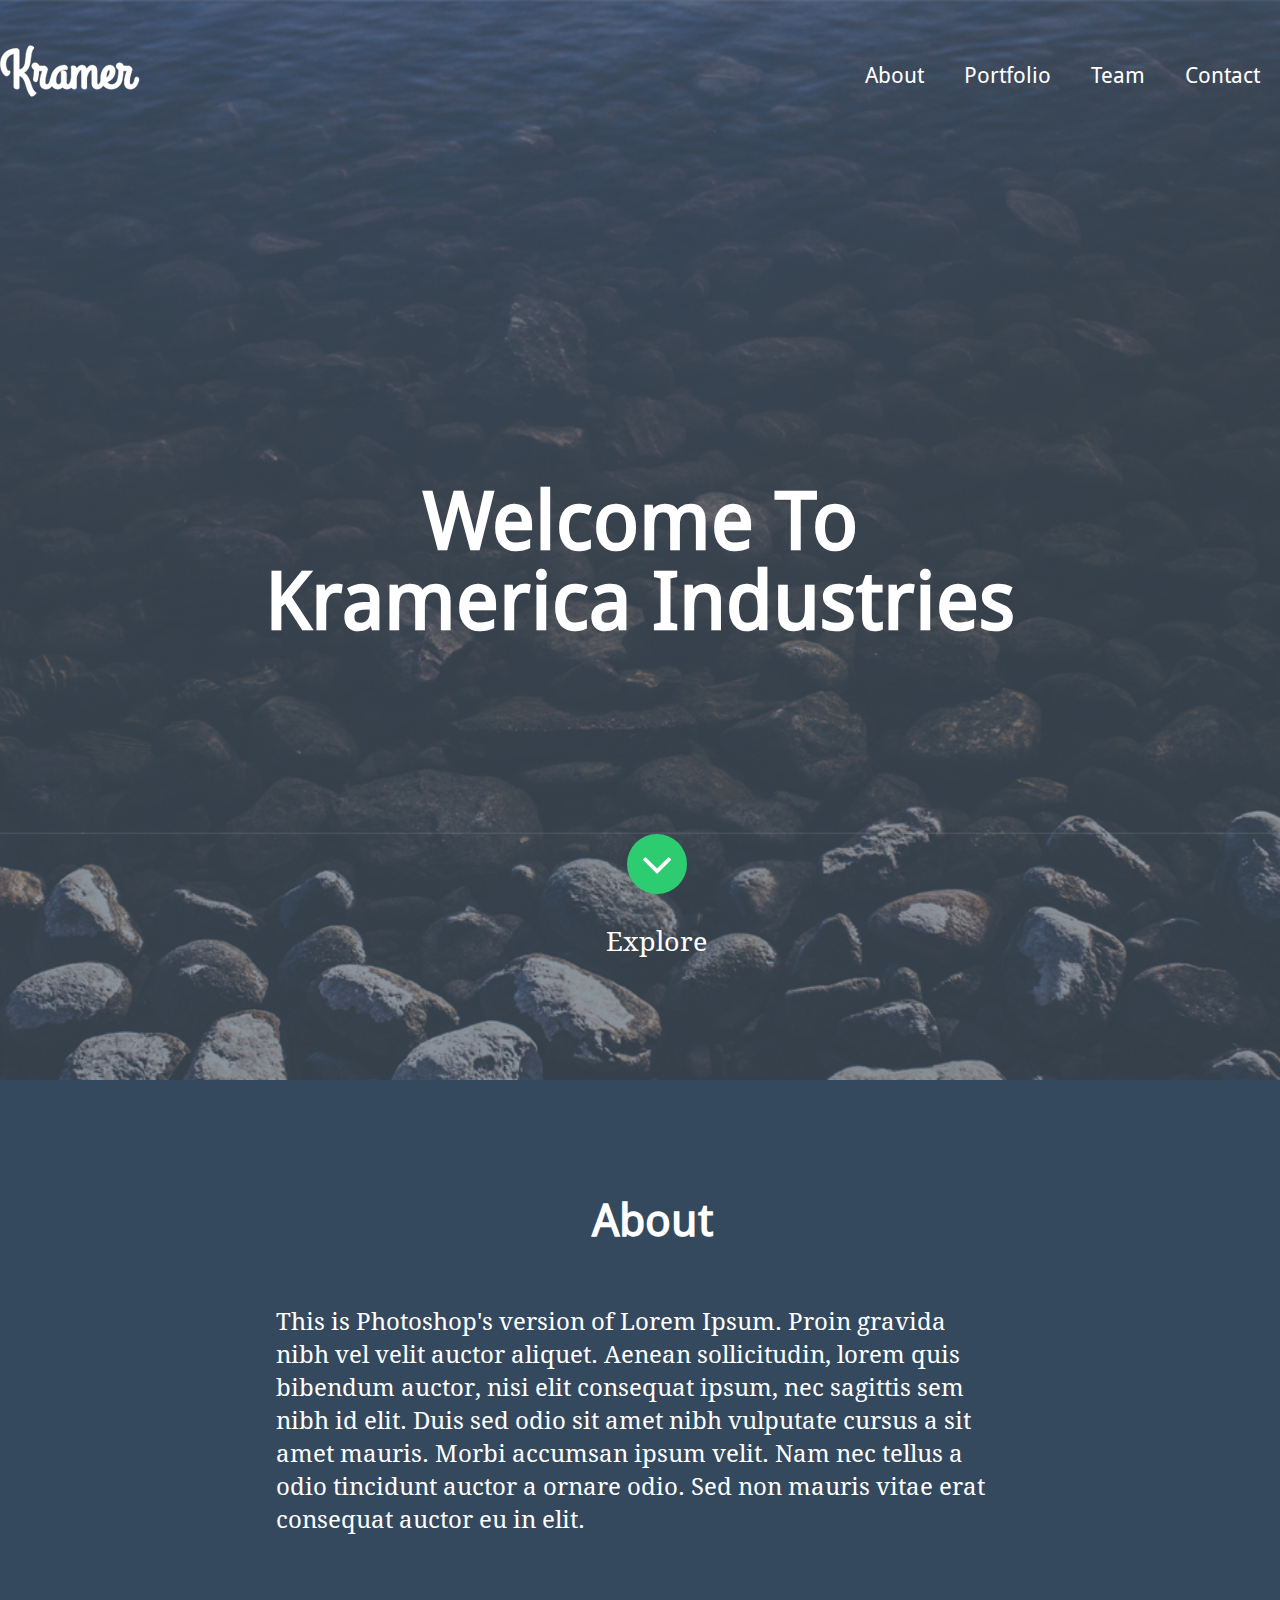
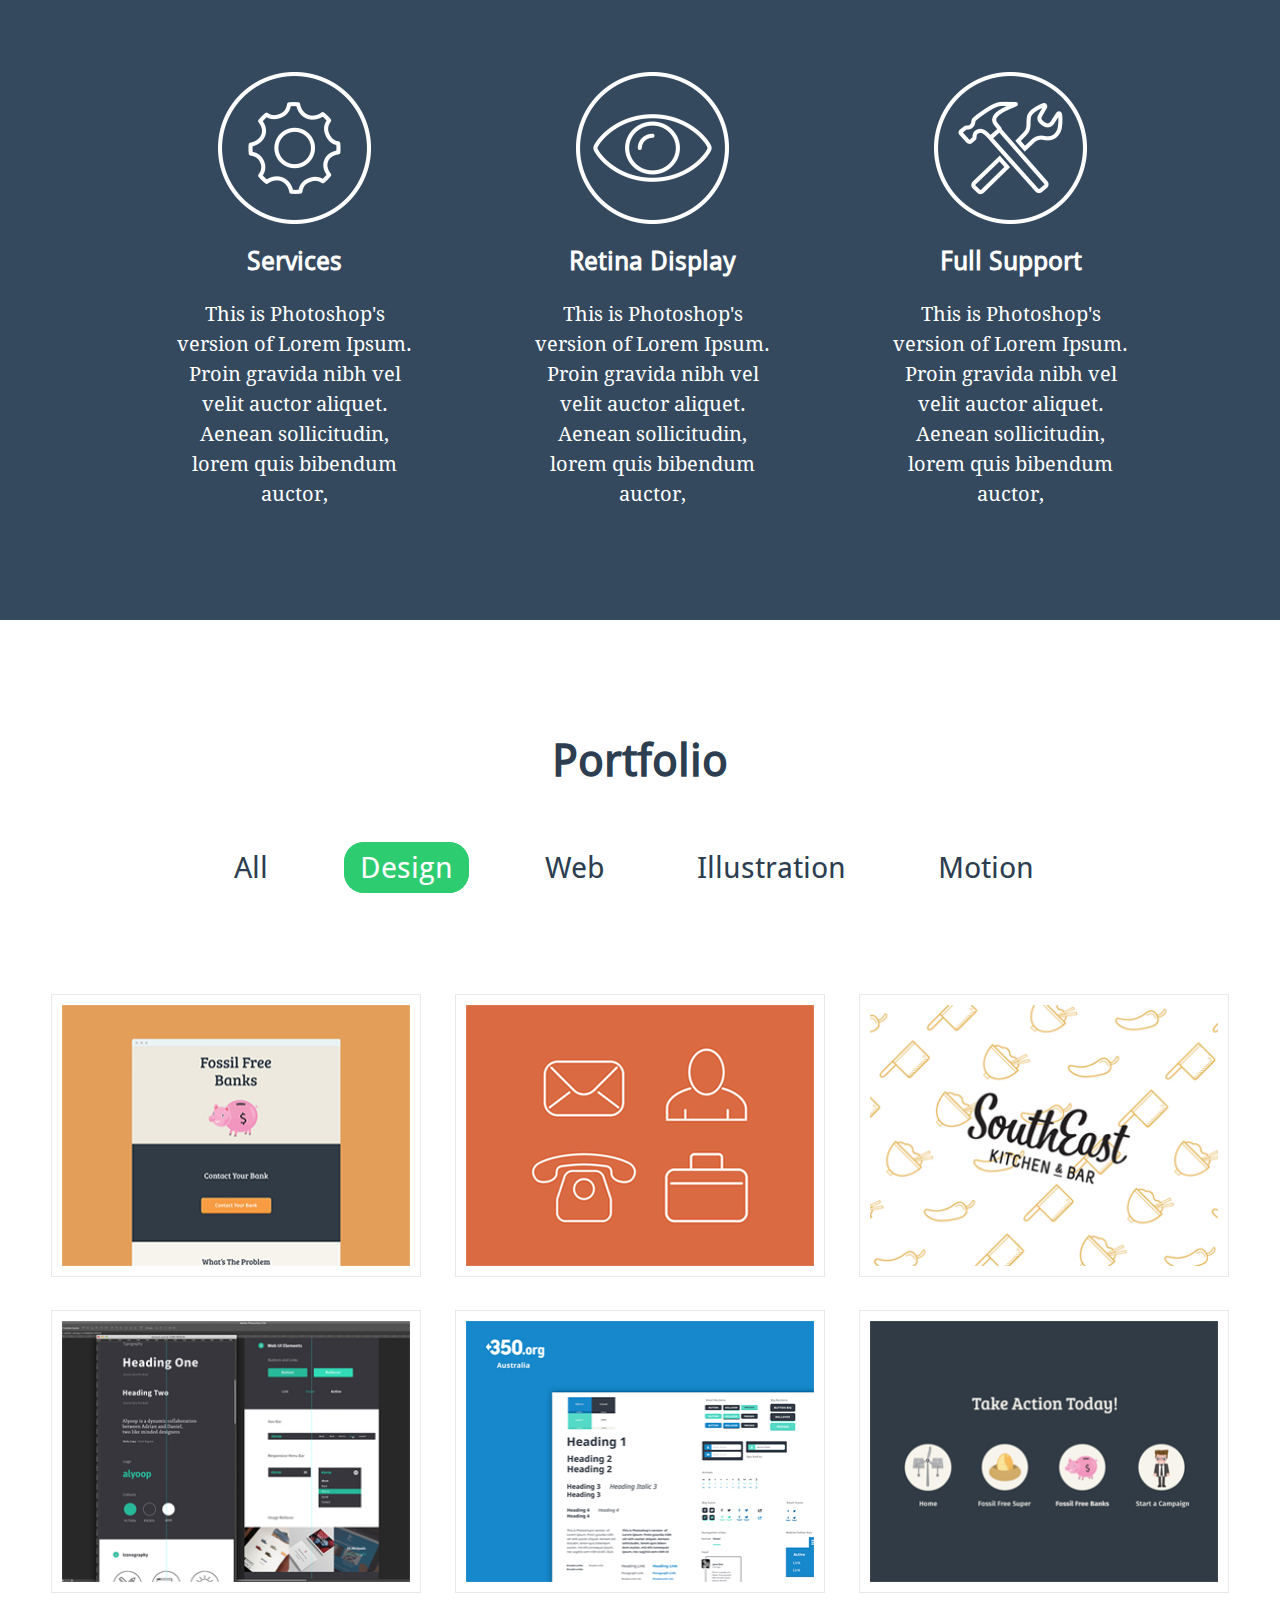
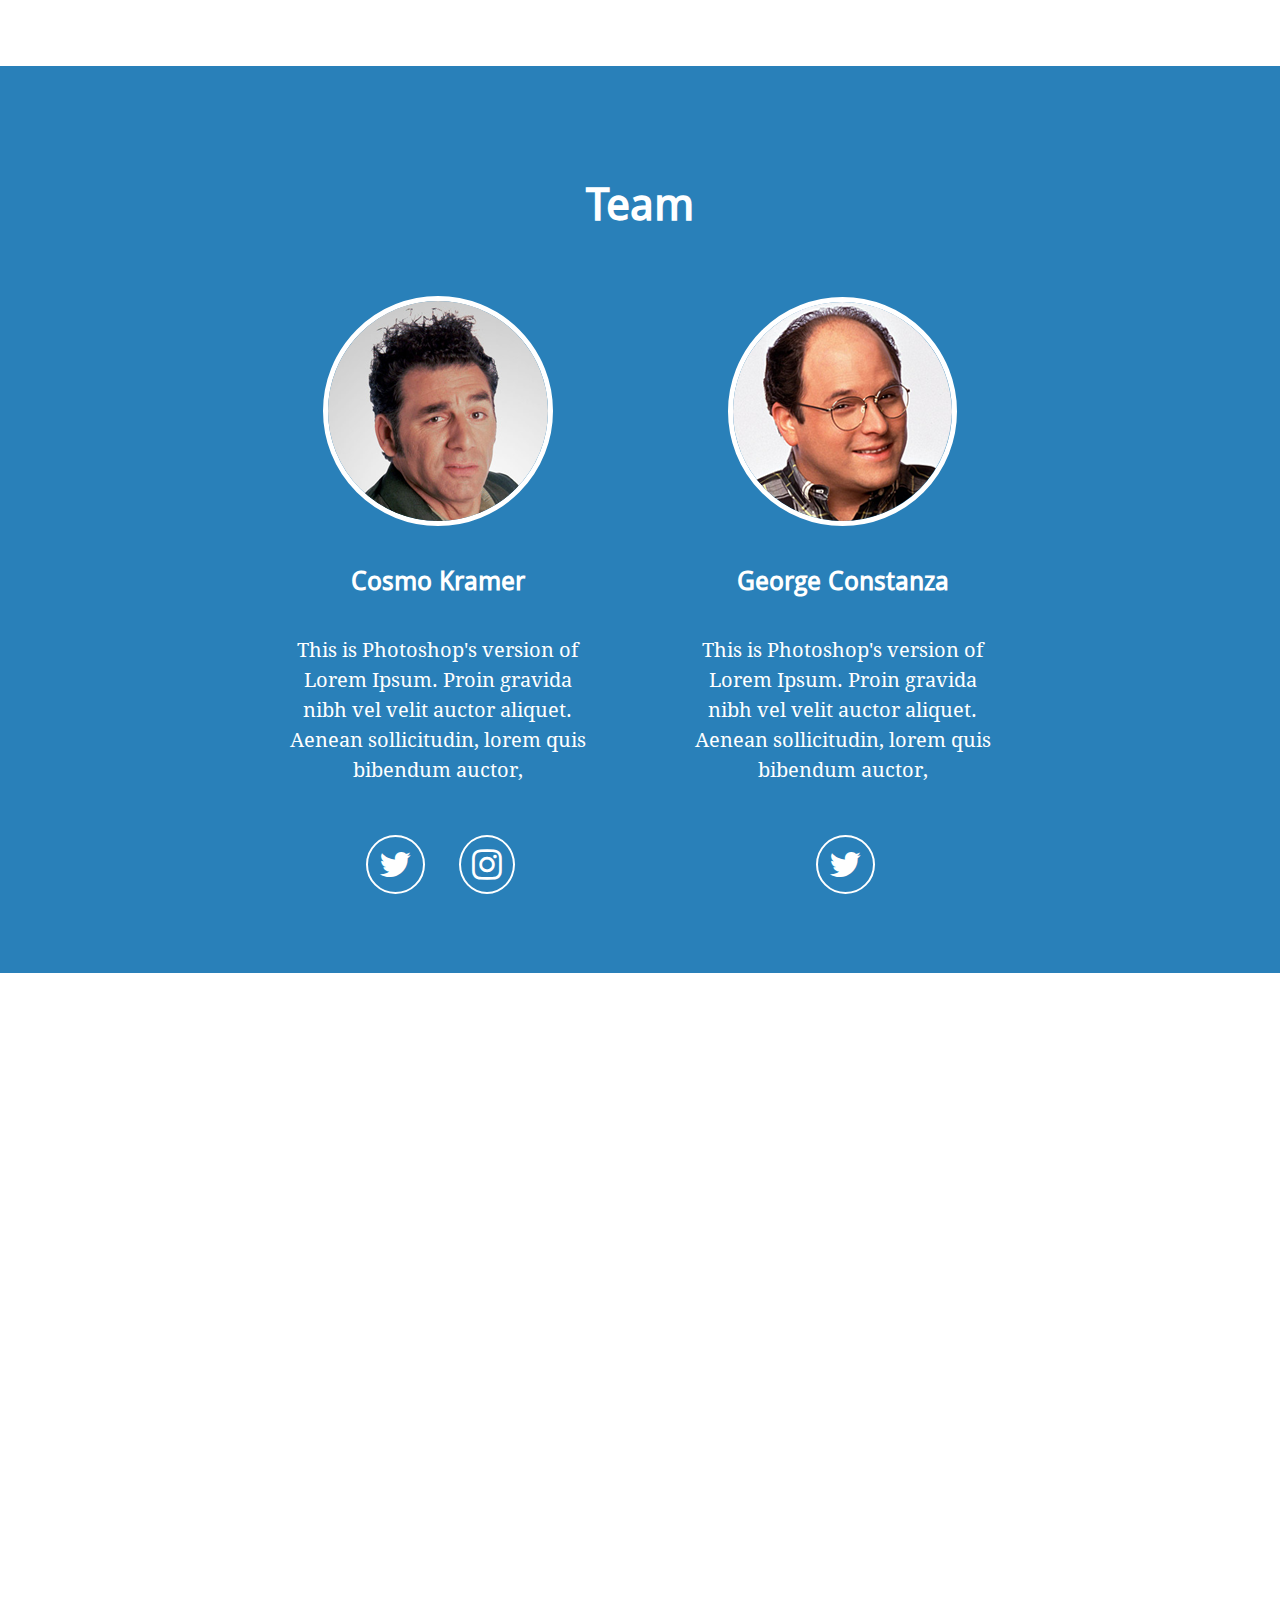
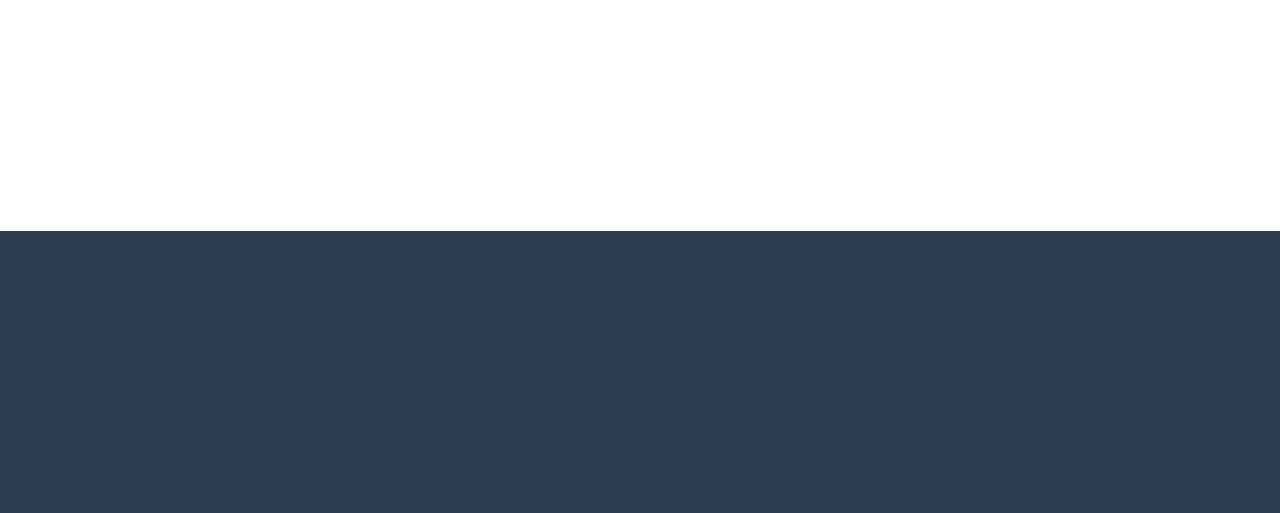
==== hw03/index.html @ 4212dea3 "new hw-3" ====
<!DOCTYPE html5>
<html lang="en">
<head>
    <meta charset="utf-8">
    <meta http-equiv="X-UA-Compatible" content="IE=edge">
    <title>Kramer</title>
    <link rel="stylesheet" type="text/css" href="css/reset.css">
    <link rel="stylesheet" href="libraries/font-awesome/css/font-awesome.min.css">
	<link rel="stylesheet" type="text/css" href="css/style.css">
</head>
<body>
    <section class="welcome-section">
        <div class="container">
            <header>
                <h1 class="logo">
                    <a href="#"><img src="img/logo.png" alt="Kramer" /></a>
                </h1>
                
                <nav class="main-nav">
                    <ul>
                        <li><a href="#">About</a></li>
                        <li><a href="#">Portfolio</a></li>
                        <li><a href="#">Team</a></li>
                        <li><a href="#">Contact</a></li>
                    </ul>
                </nav>

                <div class="welcome-text">
                    <p>Welcome To Kramerica Industries</p>
                    <a href="#"><span class="fa fa-angle-down"></span><span class="explore">Explore</span></a>
                </div>
            </header>
        </div>
    </section>
    <section class="about-section">
        <div class="container">
            <div class="about">
                <h2>About</h2>

                <p class="global-description">This is Photoshop's version  of Lorem Ipsum. Proin gravida nibh vel velit auctor aliquet. Aenean sollicitudin, lorem quis bibendum auctor, nisi elit consequat ipsum, nec sagittis sem nibh id elit. Duis sed odio sit amet nibh vulputate cursus a sit amet mauris. Morbi accumsan ipsum velit. Nam nec tellus a odio tincidunt auctor a ornare odio. Sed non  mauris vitae erat consequat auctor eu in elit.
                </p>

                <ul class="support-features">
                    <li>
                        <img src="img/services-icon.png" alt="" />
                        <p>Services</p>
                        <div class="feature-description">
                        This is Photoshop's version  of Lorem Ipsum. Proin gravida nibh vel velit auctor aliquet. Aenean sollicitudin, lorem quis bibendum auctor,
                        </div>
                    </li>

                    <li>
                        <img src="img/retina-icon.png" alt="" />
                        <p>Retina Display</p>
                        <div class="feature-description">
                        This is Photoshop's version  of Lorem Ipsum. Proin gravida nibh vel velit auctor aliquet. Aenean sollicitudin, lorem quis bibendum auctor,
                        </div>
                    </li>

                    <li>
                        <img src="img/support-icon.png" alt="" />
                        <p>Full Support</p>
                        <div class="feature-description">
                        This is Photoshop's version  of Lorem Ipsum. Proin gravida nibh vel velit auctor aliquet. Aenean sollicitudin, lorem quis bibendum auctor,
                        </div>
                    </li>
                </ul>
            </div>
        </div>
    </section>
    <section class="portfolio-section">
        <div class="container">
            <div class="portfolio">
                <nav class="filter-nav">
                    <h2>Portfolio</h2>

                    <ul class="choice-panel">
                        <li><a href="#">All</a></li>
                        <li class="active"><a href="#">Design</a></li>
                        <li><a href="#">Web</a></li>
                        <li><a href="#">Illustration</a></li>
                        <li><a href="#">Motion</a></li>
                    </ul>

                    <div class="work-items">
                        <ul>
                            <li>
                                <img src="img/design-project-1.jpg" alt="" />
                                <div class="hover-block">
                                    <div class="hover-wrap">
                                        <div class="table-cell-wrap">
                                            <h4>Project Title</h4>
                                            <a href="#" class="hover-btn">View Project</a>
                                        </div>
                                    </div>
                                </div>
                            </li>

                            <li>
                                <img src="img/design-project-2.jpg" alt="" />
                                <div class="hover-block">
                                    <div class="hover-wrap">
                                        <div class="table-cell-wrap">
                                            <h4>Project Title</h4>
                                            <a href="#" class="hover-btn">View Project</a>
                                        </div>
                                    </div>
                                </div>
                            </li>

                            <li>
                                <img src="img/design-project-3.jpg" alt="" />
                                <div class="hover-block">
                                    <div class="hover-wrap">
                                        <div class="table-cell-wrap">
                                            <h4>Project Title</h4>
                                            <a href="#" class="hover-btn">View Project</a>
                                        </div>
                                    </div>
                                </div>
                            </li>

                            <li>
                                <img src="img/design-project-4.jpg" alt="" />
                                <div class="hover-block">
                                    <div class="hover-wrap">
                                        <div class="table-cell-wrap">
                                            <h4>Project Title</h4>
                                            <a href="#" class="hover-btn">View Project</a>
                                        </div>
                                    </div>
                                </div>
                            </li>

                            <li>
                                <img src="img/design-project-5.jpg" alt="" />
                                <div class="hover-block">
                                    <div class="hover-wrap">
                                        <div class="table-cell-wrap">
                                            <h4>Project Title</h4>
                                            <a href="#" class="hover-btn">View Project</a>
                                        </div>
                                    </div>
                                </div>
                            </li>

                            <li>
                                <img src="img/design-project-6.jpg" alt="" />
                                <div class="hover-block">
                                    <div class="hover-wrap">
                                        <div class="table-cell-wrap">
                                            <h4>Project Title</h4>
                                            <a href="#" class="hover-btn">View Project</a>
                                        </div>
                                    </div>
                                </div>
                            </li>
                        </ul>
                    </div>

                </nav>
            </div>
        </div>
    </section>
    <section class="team-section">
        <div class="container">
            <div class="team-members">
                <h2>Team</h2>

                <ul class="team">
                    <li>
                        <img src="img/cosmo.png" alt="Cosmo" />
                        <p>Cosmo Kramer</p>
                        <div class="team-description">
                        This is Photoshop's version  of Lorem Ipsum. Proin gravida nibh vel velit auctor aliquet. Aenean sollicitudin, lorem quis bibendum auctor,
                        </div>
                        <div class="team-social-net">
                            <a href="#"><span class="fa fa-twitter"></span></a>
                            <a href="#"><span class="fa fa-instagram"></span></a>
                        </div>
                    </li>

                    <li>
                        <img src="img/george.png" alt="George" />
                        <p>George Constanza</p>
                        <div class="team-description">
                        This is Photoshop's version  of Lorem Ipsum. Proin gravida nibh vel velit auctor aliquet. Aenean sollicitudin, lorem quis bibendum auctor,
                        </div>
                        <div class="team-social-net">
                        <a href="#"><span class="fa fa-twitter"></span></a>
                        </div>
                    </li>
                </ul>
            </div>
        </div>
    </section>
    <section class="contact-section">
        <div class="container-contact">

        </div>
    </section>
    <footer>
        
    </footer>
</body>
</html>
---- hw03/css/style.css ----
@font-face {
    font-family: 'Droid Sans';
    src: url("../fonts/droid-sans/DroidSans.ttf");
}

@font-face {
    font-family: 'Droid Serif';
    src: url("../fonts/droid-serif/DroidSerif-Regular.ttf");
}

* {text-decoration: none}

section {text-align: center;}

/**::-webkit-scrollbar {width: 0}**/

.container {
    width: 1280px;
    margin: 0 auto; 
}

.welcome-section {
    height: 120vh;
    background: url("../img/header-background-2.jpg") no-repeat 50% 0;
    background-size: cover;
}

.welcome-section header {
    padding-top: 45px;
    min-height: 777px;
    overflow: hidden;
}

.welcome-section header .logo {
    float: left;
}

.main-nav {
    float: right;
}

.main-nav li {float: left}

.main-nav li a {
    display: block;
    padding: 20px 20px 0;
    color: #fff;
    font-family: "Droid Sans";
    font-size: 22px;
    font-weight: 400;
}

.main-nav li a:hover {color: #e1e8f0}

.welcome-section .welcome-text {
    position: absolute;
    top: 53.5%;
    left: 0;
    width: 100%;
}

.welcome-section .welcome-text p {
    width: 820px;
    margin: 0 auto;
    color: #fff;
    font-family: "Droid Sans";
    font-size: 80px;
    font-weight: 700;
    line-height: 80px;
}

.welcome-section .welcome-text a {
    position: absolute;
    margin-left: -1%;
    color: #fff;
    font-family: "Droid Serif";
    font-size: 27px;
    font-weight: 400;
    line-height: 31px;
}

.fa-angle-down {
    margin-top: 192px;
    height: 60px;
    width: 60px;
    color: #fff;
    font-size: 50px;
    line-height: 60px;
    background: #2ecc71;
    border-radius: 100px;
}

.fa-angle-down:hover {
    background: #e62739;
    color: #e1e8f0;
}

.explore {
    position: absolute;
    bottom: -25%;
    right: -20px;
}

.about-section {
    min-height: 1140px;
    background: #34495e;
}

.about-section .about {
    padding-top: 125px;
    margin-left: 2%;
}

.about-section .about h2 {
    color: #fff;
    font-family: "Droid Sans";
    font-size: 45px;
    font-weight: 700;
    line-height: 31px;
}

.about-section .about .global-description {
    padding: 70px 0 0 20%;
    width: 715px;
    color: white;
    font-family: "Droid Serif";
    font-size: 24px;
    font-weight: 400;
    line-height: 33px;
    text-align: left;
}

.about-section .about .support-features {
    padding-top: 135px;
}

.about-section .about .support-features li {
    display: inline-block;
    width: 240px;
    padding: 0 57px;
}

.about-section .about .support-features li p {
    color: #fff;
    font-family: "Droid Sans";
    font-size: 26px;
    font-weight: 700;
    line-height: 75px;
    
}

.about-section .about .support-features li .feature-description {
    color: #fff;
    font-family: "Droid Serif";
    font-size: 20px;
    font-weight: 400;
    line-height: 30px;
}

.portfolio-section {
    min-height: 1046px;
    background: #fff;
}

.portfolio-section .portfolio {
    padding-top: 125px;
}

.portfolio-section .portfolio .filter-nav h2 {
    color: #2c3e50;
    font-family: "Droid Sans";
    font-size: 45px;
    font-weight: 700;
    line-height: 31px;
}

.portfolio-section .portfolio .filter-nav .choice-panel {
    margin-top: 76px;
    margin-left: 17%;
}

.portfolio-section .portfolio .filter-nav .choice-panel li {
    float: left;
    padding-right: 60px;
}

.portfolio-section .portfolio .filter-nav .choice-panel li.active a {
    border: 1px solid #2ecc71;
    background: #2ecc71;
    color: #fff;
}

.portfolio-section .portfolio .filter-nav .choice-panel li a:hover {
    border: 1px solid #2ecc71;
}

.portfolio-section .portfolio .filter-nav .choice-panel li a {
    color: #2c3e50;
    font-family: "Droid Sans";
    font-size: 30px;
    font-weight: 400;
    line-height: 31px;
    padding: 7px 15px; 
    border: 1px solid transparent;
    border-radius: 20px; 
}

.portfolio-section .portfolio .filter-nav .work-items {
    padding-top: 127px;
}

.portfolio-section .portfolio .filter-nav .work-items li {
    position: relative;
    display: inline-block;
    border: 1px solid #e9e9e9;
    padding: 10px;
    margin: 15px 15px;
}

.portfolio-section .portfolio .filter-nav .work-items li img {
    display: block;
    width: 348px;
    height: 261px;
}

.portfolio-section .portfolio .filter-nav .work-items .hover-block {
    display: none;
    position: absolute;
    top: 10px;
    right: 0;
    bottom: 0;
    left: 10px;
    background-color: rgba(52, 73, 94, 0.95);
    width: 348px;
    height: 261px;
}

.portfolio-section .portfolio .filter-nav .work-items .hover-block h4 {
    margin-bottom: 35px;
    color: #fff;
    font-family: "Droid Sans";
    font-size: 35px;
    font-weight: 700;
    line-height: 31px;
}

.portfolio-section .portfolio .filter-nav .work-items .hover-block a {
    color: #fff;
    border: 1px solid #fff;
    border-radius: 15px;
    padding: 8px 17px;
    font-family: "Droid Serif";
    font-size: 12px;
    font-weight: 400;
    line-height: 26px;
}

.portfolio-section .portfolio .filter-nav .work-items li:hover .hover-block {
    display: block;
}

.portfolio-section .portfolio .filter-nav .work-items .hover-block a:hover {
    color: rgba(52, 73, 94, 0.95);
    background: #fff;
}

.portfolio-section .portfolio .filter-nav .work-items .hover-block .hover-wrap {
    display: table;
    width: 100%;
    height: 100%;
}

.portfolio-section .portfolio .filter-nav .work-items .hover-block .hover-wrap .table-cell-wrap {
    display: table-cell;
    vertical-align: middle;
    padding-top: 15%;
}

.team-section {
    min-height: 907px;
    background: #2980b9;
}

.team-section .team-members {
    padding-top: 123px;
}

.team-section .team-members h2 {
    color: #fff;
    font-family: "Droid Sans";
    font-size: 45px;
    font-weight: 700;
    line-height: 31px;
}

.team-section .team-members .team {
    margin-top: 76px;
}

.team-section .team-members .team li {
    display: inline-block;
    width: 299px;
    padding: 0 51px;
}

.team-section .team-members .team li img {
    border: 5px solid #fff;
    border-radius: 50%;
}

.team-section .team-members .team li p {
    margin-top: 40px;
    color: #fff;
    font-family: "Droid Sans";
    font-size: 26px;
    font-weight: 700;
    line-height: 31px;
}

.team-section .team-members .team li .team-description {
    margin-top: 38px;
    color: #fff;
    font-family: "Droid Serif";
    font-size: 20px;
    font-weight: 400;
    line-height: 30px;
}

.team-section .team-members .team li .team-social-net {margin-left: 12%}

.team-section .team-members .team li .fa {
    margin: 50px 30px 0 0;
    padding: 10 11px;
    font-size: 35px;
    color: #fff;
    border: 2px solid #fff;
    border-radius: 50%;
}

.team-section .team-members .team li .fa:hover {
    color: #e62739;
    border-color: #e62739;
}

.contact-section {
    min-height: 858px;
    background: #fff;
}
















footer {
    min-height: 282px;
    background: #2c3e50;
}
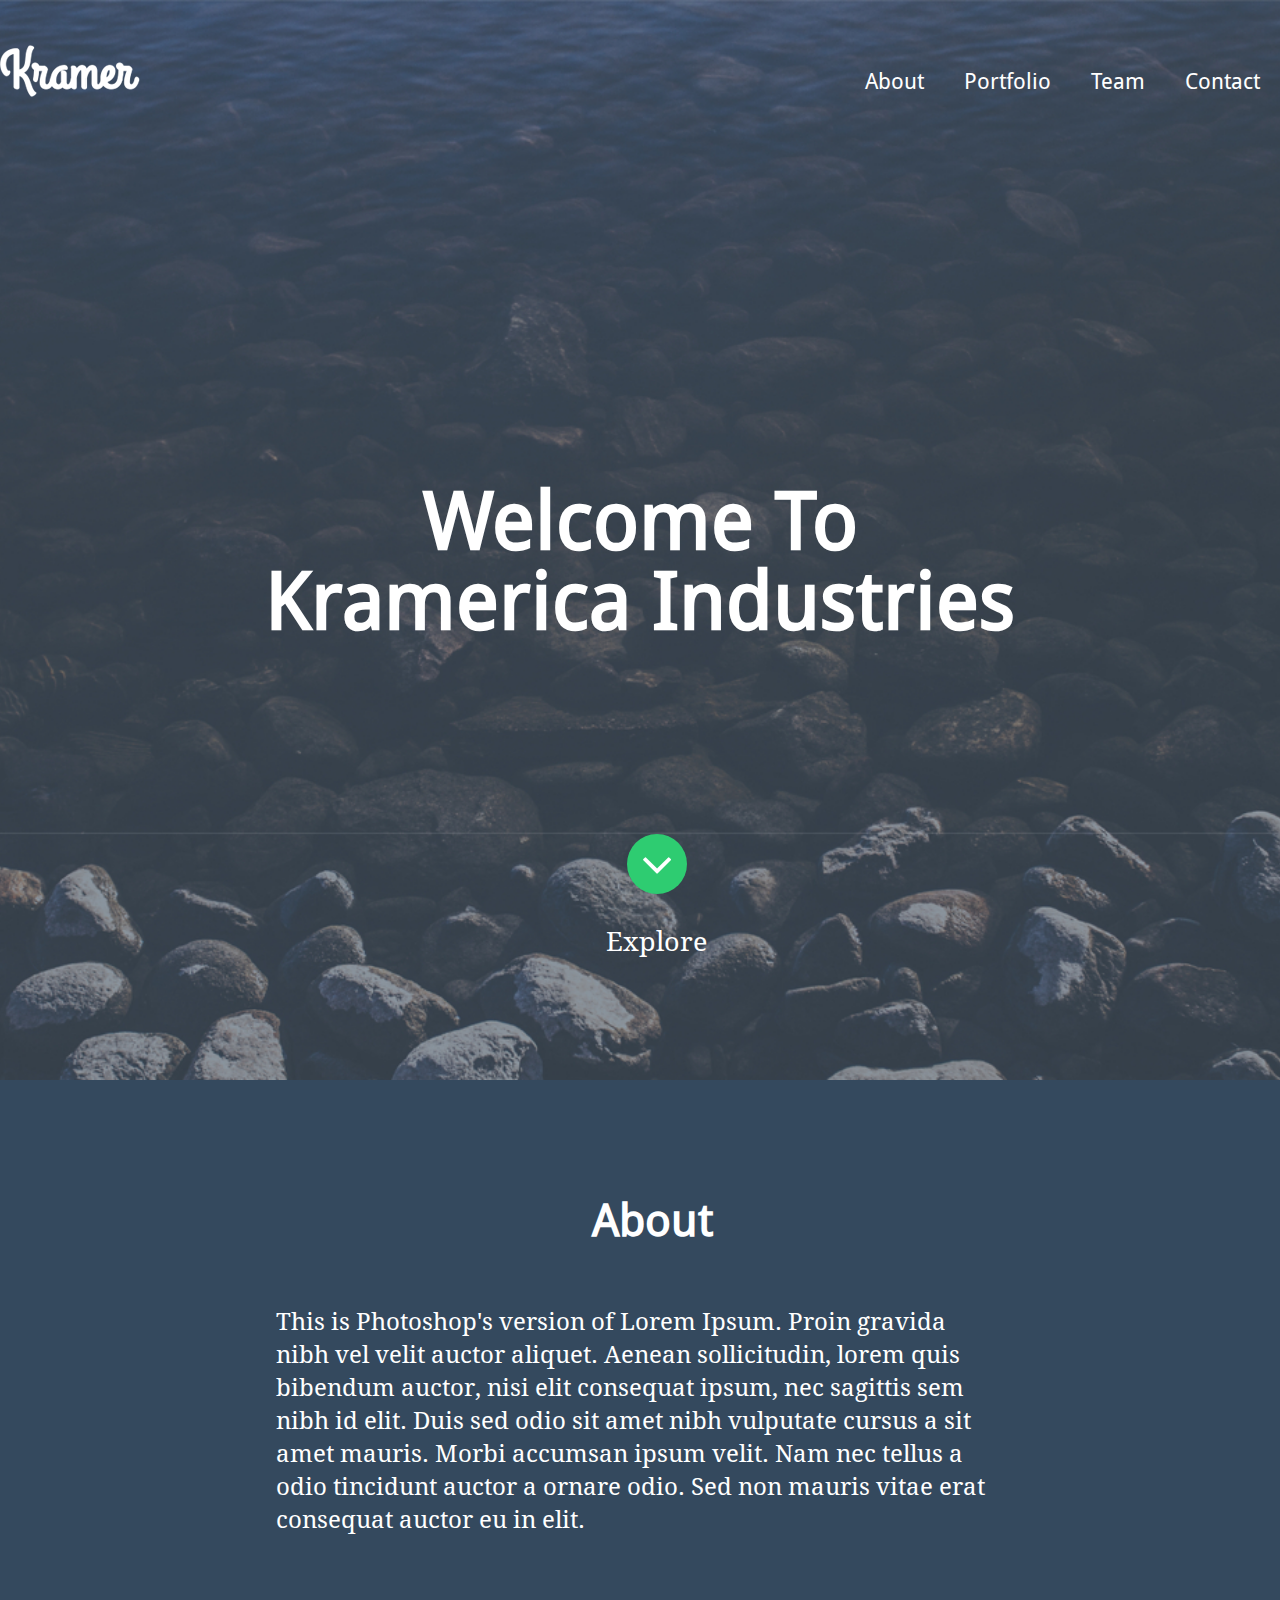
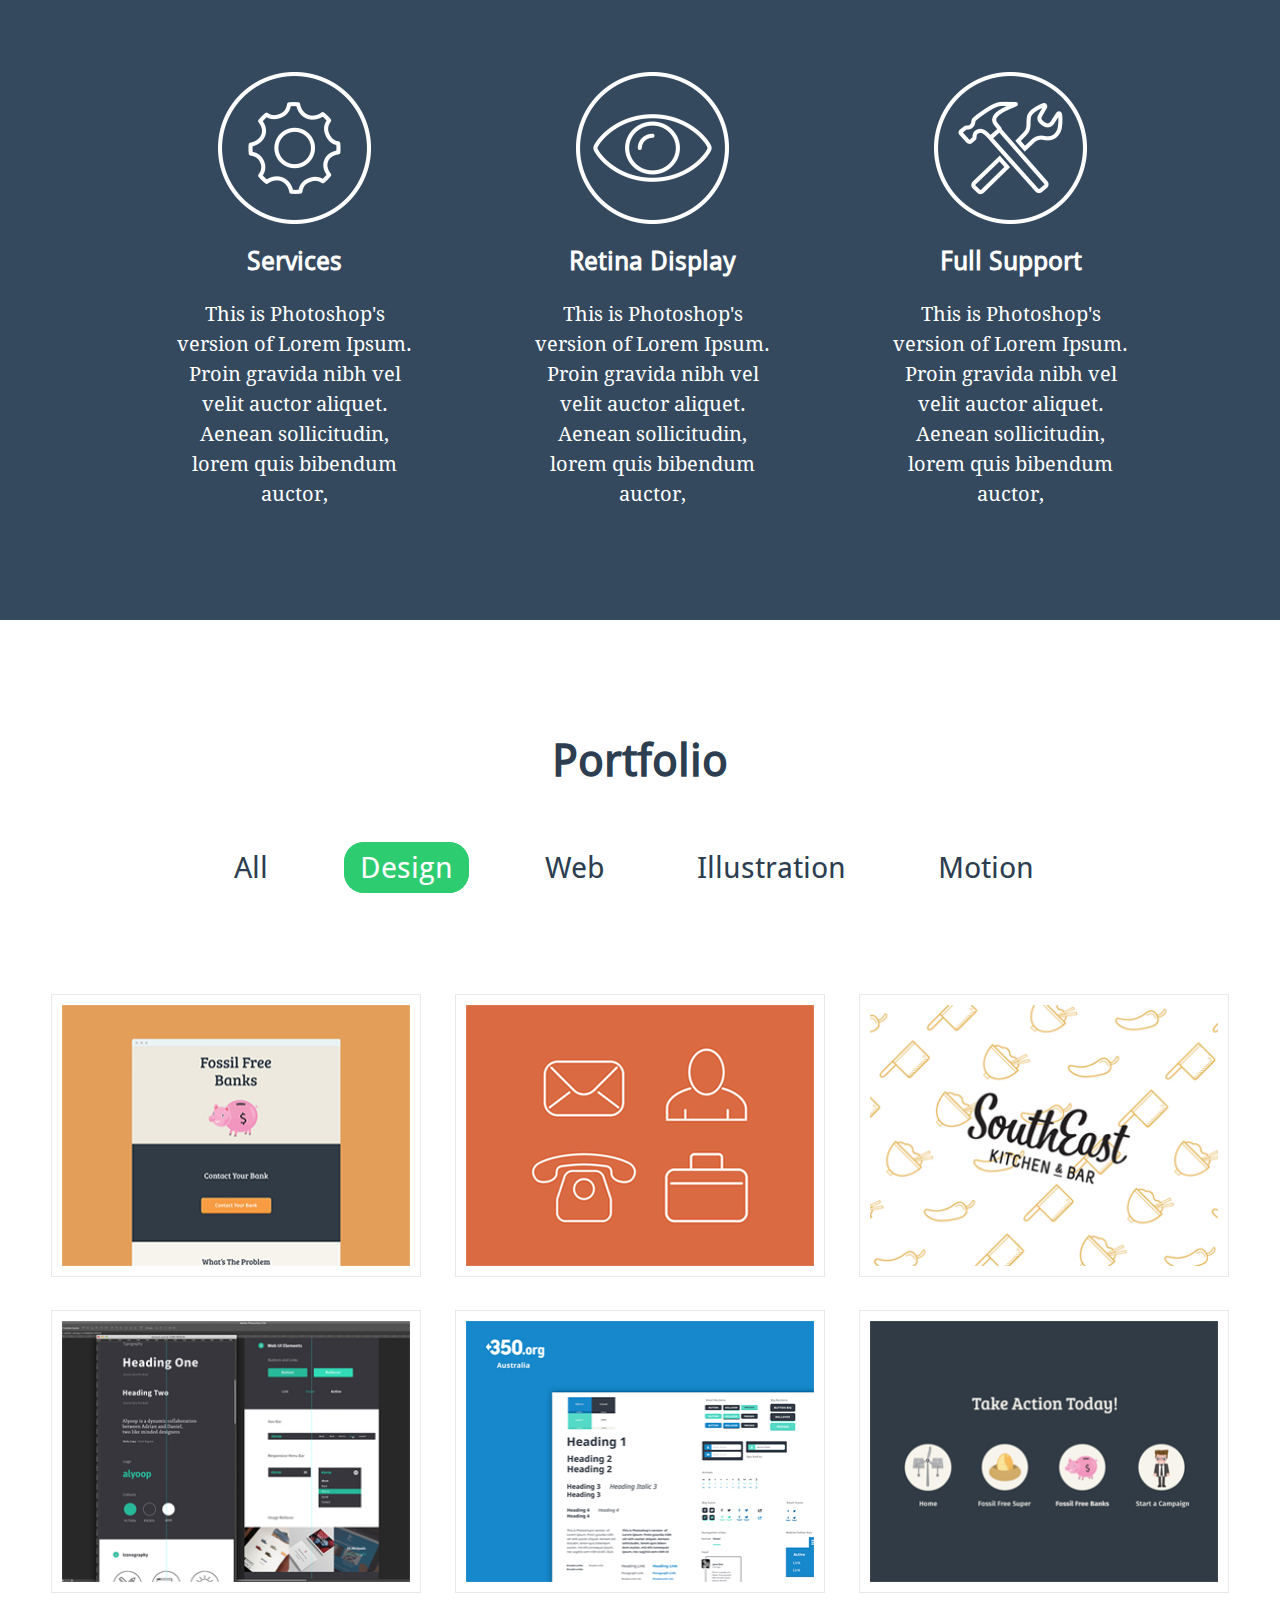
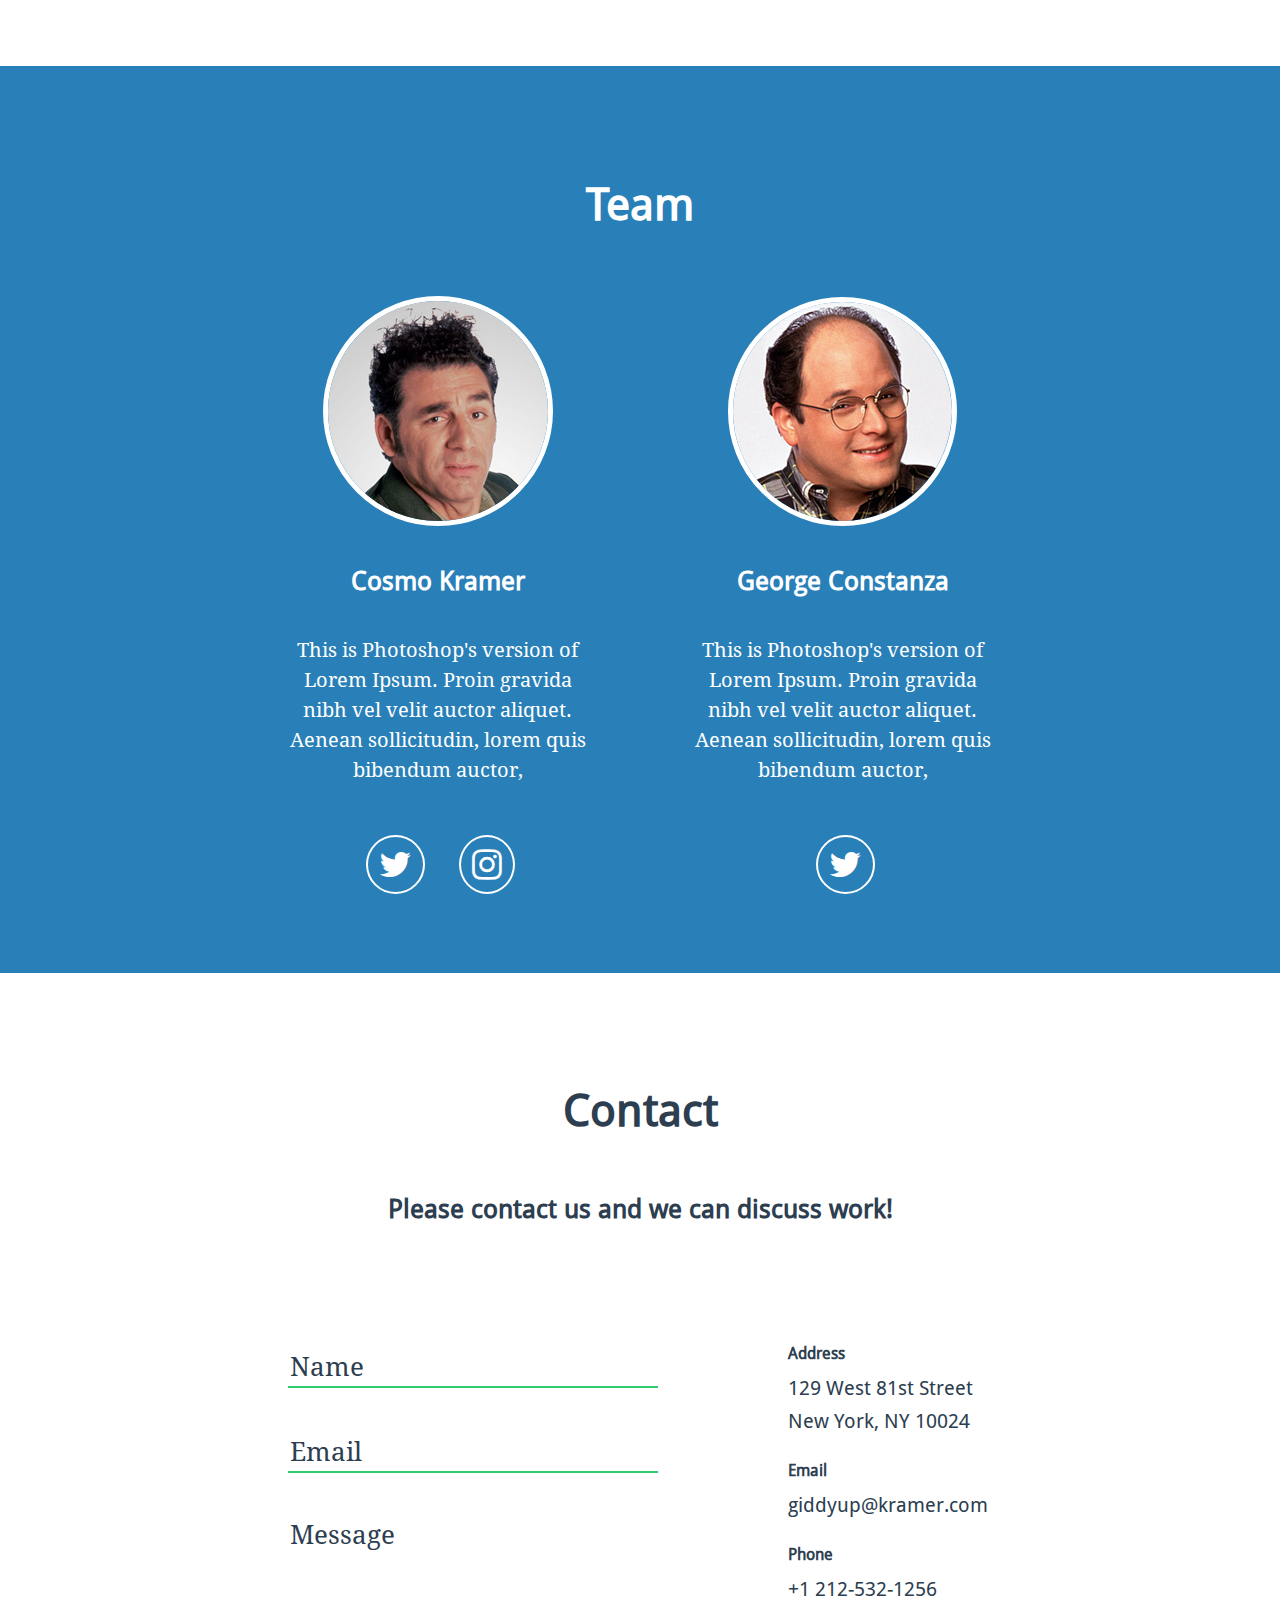
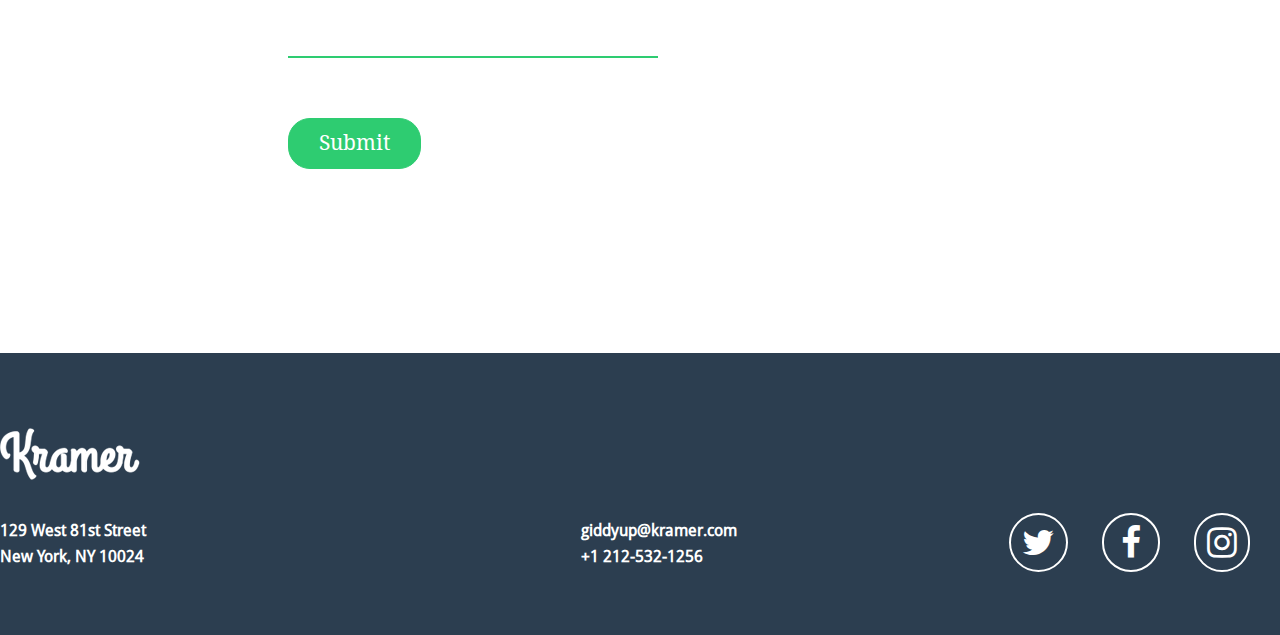
==== commit 9f88d25d: "fin(?)" ====
--- a/hw03/index.html
+++ b/hw03/index.html
@@ -13,7 +13,7 @@
         <div class="container">
             <header>
                 <h1 class="logo">
-                    <a href="#"><img src="img/logo.png" alt="Kramer" /></a>
+                    <img src="img/logo.png" alt="Kramer" />
                 </h1>
                 
                 <nav class="main-nav">
@@ -195,12 +195,66 @@
         </div>
     </section>
     <section class="contact-section">
-        <div class="container-contact">
-
+        <div class="container">
+            <h2>Contact</h2>
+            <div class="contact-form">
+                <p>Please contact us and we can discuss work!</p>
+                <ul class="input-form">
+                    <li>
+                        <input type="text" name="name" placeholder="Name" /> <!--40height; 370width-->
+                    </li>
+                    
+                    <li>
+                        <input type="email" name="email" placeholder="Email" /> <!--40height; 370width-->
+                    </li>
+                    <li>
+                        <textarea name="comments" placeholder="Message"></textarea> <!--140height; 370width-->
+                    </li>
+                </ul>
+
+                <a class="submit-btn" href="#" >Submit</a>
+
+                <ul class="contact-info-cf">
+                    <li class="address">
+                        <h5>Address</h5>
+                        <address>129 West 81st Street New York, NY 10024</address>
+                    </li>
+                    
+                    <li class="email">
+                        <h5>Email</h5>
+                        <a href="mailto:giddyup@kramer.com">giddyup@kramer.com</a>
+                    </li>
+
+                    <li class="phone">
+                        <h5>Phone</h5>
+                        <a href="tel:+1 212-532-1256">+1 212-532-1256</a>
+                    </li>
+                </ul>
+            </div>
         </div>
     </section>
     <footer>
-        
+        <div class="container">
+            <h1 class="logo">
+                <img src="img/logo.png" alt="Kramer" />
+            </h1>
+
+            <ul class="contact-info-ftr">
+                <li class="address2">
+                    <address>129 West 81st Street New York, NY 10024</address>
+                </li>
+                    
+                <li class="email-phone">
+                    <a href="mailto:giddyup@kramer.com">giddyup@kramer.com</a>
+                    <a href="tel:+1 212-532-1256">+1 212-532-1256</a>
+                </li>
+
+                <li class="social-net">
+                    <a href="#"><span class="fa fa-twitter"></span></a>
+                    <a href="#"><span class="fa fa-facebook"></span></a>
+                    <a href="#"><span class="fa fa-instagram"></span></a>
+                </li>
+            </ul>
     </footer>
 </body>
 </html>--- a/hw03/css/style.css
+++ b/hw03/css/style.css
@@ -35,9 +35,7 @@
     float: left;
 }
 
-.main-nav {
-    float: right;
-}
+.main-nav {float: right}
 
 .main-nav li {float: left}
 
@@ -50,7 +48,7 @@
     font-weight: 400;
 }
 
-.main-nav li a:hover {color: #e1e8f0}
+.main-nav li a:hover {color: #95adf1}
 
 .welcome-section .welcome-text {
     position: absolute;
@@ -91,7 +89,7 @@
 }
 
 .fa-angle-down:hover {
-    background: #e62739;
+    background: #95adf1;
     color: #e1e8f0;
 }
 
@@ -338,8 +336,8 @@
 }
 
 .team-section .team-members .team li .fa:hover {
-    color: #e62739;
-    border-color: #e62739;
+    box-shadow: 0 0 50px 0 rgba(255,255,255,0.55);
+    transition: box-shadow 0.5s ease;
 }
 
 .contact-section {
@@ -347,22 +345,179 @@
     background: #fff;
 }
 
-
-
-
-
-
-
-
-
-
-
-
-
-
-
+.contact-section h2 {
+    margin-top: 122px;
+    color: #2c3e50;
+    font-family: "Droid Sans";
+    font-size: 45px;
+    font-weight: 700;
+    line-height: 31px;
+}
+
+.contact-section .contact-form {
+    width: 705px;
+    margin: 0 auto;
+}
+
+.contact-section .contact-form p {
+    margin-top: 67px;
+    color: #2c3e50;
+    font-family: "Droid Sans";
+    font-size: 26px;
+    font-weight: 700;
+    line-height: 33px;
+}
+
+.contact-section .contact-form .input-form {
+    margin-top: 77px;
+}
+
+.contact-section .contact-form .input-form input {
+    float: left;
+    width: 370px;
+    height: 40px;
+    border: none;
+    border-bottom: 2px solid #2ecc71;
+}
+
+.contact-section .contact-form .input-form [placeholder]:first-of-type {
+    margin-top: 45px;
+}
+
+.contact-section .contact-form .input-form textarea {
+    margin-top: 58px;
+    float: left;
+    width: 370px;
+    height: 140px;
+    resize: none;
+    border: none;
+    border-bottom: 2px solid #2ecc71;
+}
+
+.contact-section .contact-form .input-form [placeholder] {
+    font-family: "Droid Serif";
+    font-size: 26px;
+    font-weight: 400;
+}
+
+.contact-section .contact-form .input-form [placeholder]:focus {
+    border-bottom: none;
+}
+
+.contact-section .contact-form .input-form [placeholder]::-moz-placeholder, [placeholder]::-webkit-input-placeholder{color: #2c3e50}
+.contact-section .contact-form .input-form [placeholder]::-webkit-input-placeholder {color: #2c3e50}
+
+.contact-section .contact-form .contact-info-cf {
+    float: right;
+    width: 205px;
+    margin-top: -337px;
+}
+
+.contact-section .contact-form .contact-info-cf li {
+    padding-top: 25px;
+    text-align: left;
+}
+
+.contact-section .contact-form .contact-info-cf li h5 {
+    padding-bottom: 10px;
+    color: #2c3e50;
+    font-family: "Droid Sans";
+    font-size: 16px;
+    font-weight: 700;
+}
+
+.contact-section .contact-form .contact-info-cf li address, a {
+    color: #2c3e50;
+    font-family: "Droid Sans";
+    font-size: 20px;
+    font-weight: 400;
+    line-height: 33px
+}
+
+.contact-section .contact-form .contact-info-cf li a:hover {text-decoration: underline}
+
+.contact-section .contact-form .submit-btn {
+    margin-top: 60px;
+    padding: 8px 30px;
+    float: left;
+    clear: both;
+    background: #2ecc71;
+    border: 1px solid #2ecc71;
+    border-radius: 22px;
+    color: #fff;
+    font-family: "Droid Serif";
+    font-size: 21px;
+    font-weight: 400;
+}
+
+.contact-section .contact-form .submit-btn:hover {
+    background: #95adf1;
+    border-color: #95adf1;
+    color: #e1e8f0;
+}
 
 footer {
     min-height: 282px;
     background: #2c3e50;
+}
+
+footer .logo {
+    margin-top: 75px;
+    float: left;
+}
+
+footer .contact-info-ftr {
+    position: absolute;
+    width: 1280px;
+    color: #fff;
+    font-family: "Droid Sans";
+    font-size: 16px;
+    font-weight: 700;
+    line-height: 26px;
+}
+
+footer .contact-info-ftr li {
+    display: inline-block;
+    margin-top: 165px;
+}
+
+footer .contact-info-ftr a {
+    color: #fff;
+    font-size: 16px;
+    font-weight: 700;
+    line-height: 26px;
+}
+
+footer .contact-info-ftr .address2 {
+    float: left;
+    width: 159px;
+}
+
+footer .contact-info-ftr .email-phone {
+    float: left;
+    margin-left: 33%;
+    width: 171px;
+}
+
+footer .contact-info-ftr .social-net {
+    float: right;
+    margin-top: 110px;
+}
+
+footer .contact-info-ftr .social-net .fa {
+    margin: 50px 30px 0 0;
+    padding: 10 11px;
+    font-size: 35px;
+    color: #fff;
+    border: 2px solid #fff;
+    border-radius: 100px;
+}
+
+footer .contact-info-ftr .social-net .fa-facebook {
+    padding: 10px 17px;
+}
+
+footer .contact-info-ftr .social-net .fa:hover {
+    box-shadow: 0 0 50px 0 rgba(255,255,255,0.55);
+    transition: box-shadow 0.5s ease;
 }